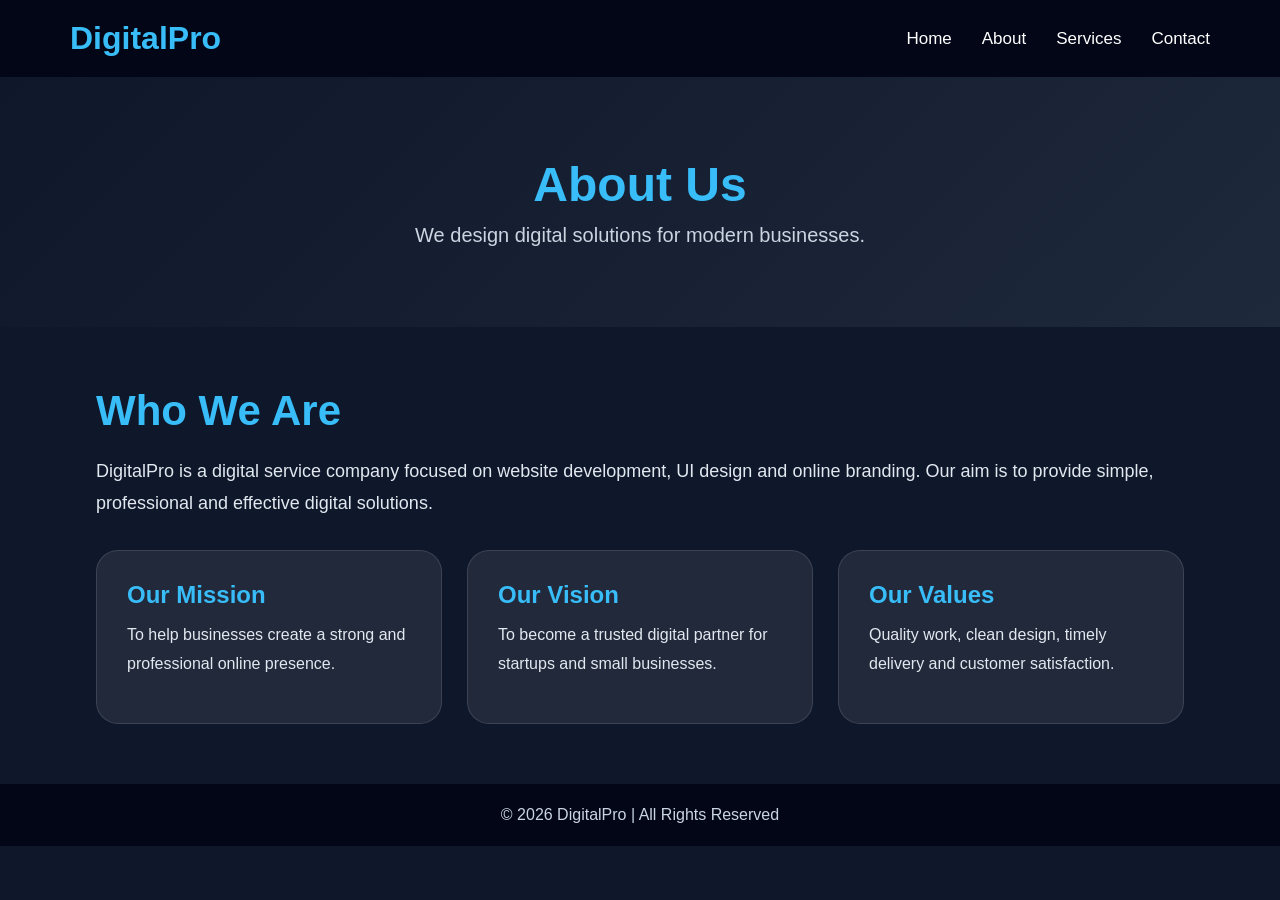
==== about.html @ eb6b0a0a "Added multipage website files" ====
<!DOCTYPE html>
<html>
<head>
    <title>About - DigitalPro</title>
    <link rel="stylesheet" href="style.css">
</head>
<body>

<nav>
    <h2>DigitalPro</h2>
    <ul>
        <li><a href="index.html">Home</a></li>
        <li><a href="about.html">About</a></li>
        <li><a href="services.html">Services</a></li>
        <li><a href="contact.html">Contact</a></li>
    </ul>
</nav>

<section class="page-header">
    <h1>About Us</h1>
    <p>We design digital solutions for modern businesses.</p>
</section>

<section class="content">
    <h1>Who We Are</h1>
    <p>
        DigitalPro is a digital service company focused on website development, UI design and online branding.
        Our aim is to provide simple, professional and effective digital solutions.
    </p>

    <div class="cards">
        <div class="card">
            <h3>Our Mission</h3>
            <p>To help businesses create a strong and professional online presence.</p>
        </div>

        <div class="card">
            <h3>Our Vision</h3>
            <p>To become a trusted digital partner for startups and small businesses.</p>
        </div>

        <div class="card">
            <h3>Our Values</h3>
            <p>Quality work, clean design, timely delivery and customer satisfaction.</p>
        </div>
    </div>
</section>

<footer>
    <p>© 2026 DigitalPro | All Rights Reserved</p>
</footer>

</body>
</html>
---- style.css ----
*{
    margin: 0;
    padding: 0;
    box-sizing: border-box;
    font-family: "Segoe UI", Arial, sans-serif;
}

body{
    background: #0f172a;
    color: white;
}

nav{
    background: #020617;
    padding: 20px 70px;
    display: flex;
    justify-content: space-between;
    align-items: center;
    position: sticky;
    top: 0;
    z-index: 1000;
}

nav h2{
    color: #38bdf8;
    font-size: 32px;
}

nav ul{
    list-style: none;
    display: flex;
    gap: 30px;
}

nav ul li a{
    color: white;
    text-decoration: none;
    font-size: 17px;
    transition: 0.3s;
}

nav ul li a:hover{
    color: #38bdf8;
}

.hero{
    min-height: 90vh;
    background:
    linear-gradient(rgba(2,6,23,0.75), rgba(15,23,42,0.9)),
    url("https://images.unsplash.com/photo-1516321318423-f06f85e504b3");
    background-size: cover;
    background-position: center;
    display: flex;
    justify-content: center;
    align-items: center;
    text-align: center;
    flex-direction: column;
    padding: 30px;
}

.hero h1{
    font-size: 62px;
    max-width: 900px;
    margin-bottom: 20px;
}

.hero p{
    font-size: 22px;
    max-width: 750px;
    color: #cbd5e1;
    margin-bottom: 35px;
}

.btn{
    background: #38bdf8;
    color: #020617;
    padding: 15px 34px;
    border-radius: 50px;
    text-decoration: none;
    font-weight: bold;
    transition: 0.3s;
}

.btn:hover{
    background: #0ea5e9;
    transform: scale(1.05);
}

.page-header{
    padding: 80px 20px;
    text-align: center;
    background: linear-gradient(135deg, #0f172a, #1e293b);
}

.page-header h1{
    font-size: 48px;
    color: #38bdf8;
    margin-bottom: 12px;
}

.page-header p{
    color: #cbd5e1;
    font-size: 20px;
}

.content{
    width: 85%;
    margin: 60px auto;
}

.content h1{
    color: #38bdf8;
    font-size: 42px;
    margin-bottom: 20px;
}

.content p{
    color: #e2e8f0;
    font-size: 18px;
    line-height: 1.8;
    margin-bottom: 15px;
}

.cards{
    margin-top: 30px;
    display: grid;
    grid-template-columns: repeat(3, 1fr);
    gap: 25px;
}

.card{
    background: rgba(255,255,255,0.08);
    border: 1px solid rgba(255,255,255,0.12);
    padding: 30px;
    border-radius: 22px;
    transition: 0.3s;
}

.card:hover{
    transform: translateY(-8px);
    background: rgba(56,189,248,0.12);
}

.card h3{
    color: #38bdf8;
    font-size: 24px;
    margin-bottom: 12px;
}

.card p{
    font-size: 16px;
}

.cta{
    text-align: center;
    padding: 70px 20px;
    background: #020617;
}

.cta h2{
    font-size: 36px;
    margin-bottom: 25px;
}

.contact-section{
    display: grid;
    grid-template-columns: 1fr 1fr;
    gap: 40px;
}

form{
    display: flex;
    flex-direction: column;
    gap: 15px;
}

input,
textarea{
    background: rgba(255,255,255,0.08);
    border: 1px solid rgba(255,255,255,0.15);
    color: white;
    padding: 15px;
    border-radius: 14px;
    outline: none;
    font-size: 16px;
    backdrop-filter: blur(10px);
}

input::placeholder,
textarea::placeholder{
    color: #cbd5e1;
}

textarea{
    height: 130px;
    resize: none;
}

button{
    background: #38bdf8;
    color: #020617;
    border: none;
    padding: 15px;
    border-radius: 14px;
    font-weight: bold;
    cursor: pointer;
    transition: 0.3s;
}

button:hover{
    background: #0ea5e9;
    transform: translateY(-3px);
}

footer{
    background: #020617;
    text-align: center;
    padding: 22px;
    color: #cbd5e1;
}

@media(max-width: 768px){
    nav{
        flex-direction: column;
        gap: 15px;
        padding: 20px;
    }

    nav ul{
        flex-direction: column;
        text-align: center;
        gap: 15px;
    }

    .hero h1{
        font-size: 40px;
    }

    .hero p{
        font-size: 18px;
    }

    .cards{
        grid-template-columns: 1fr;
    }

    .contact-section{
        grid-template-columns: 1fr;
    }

    .content{
        width: 92%;
    }
}
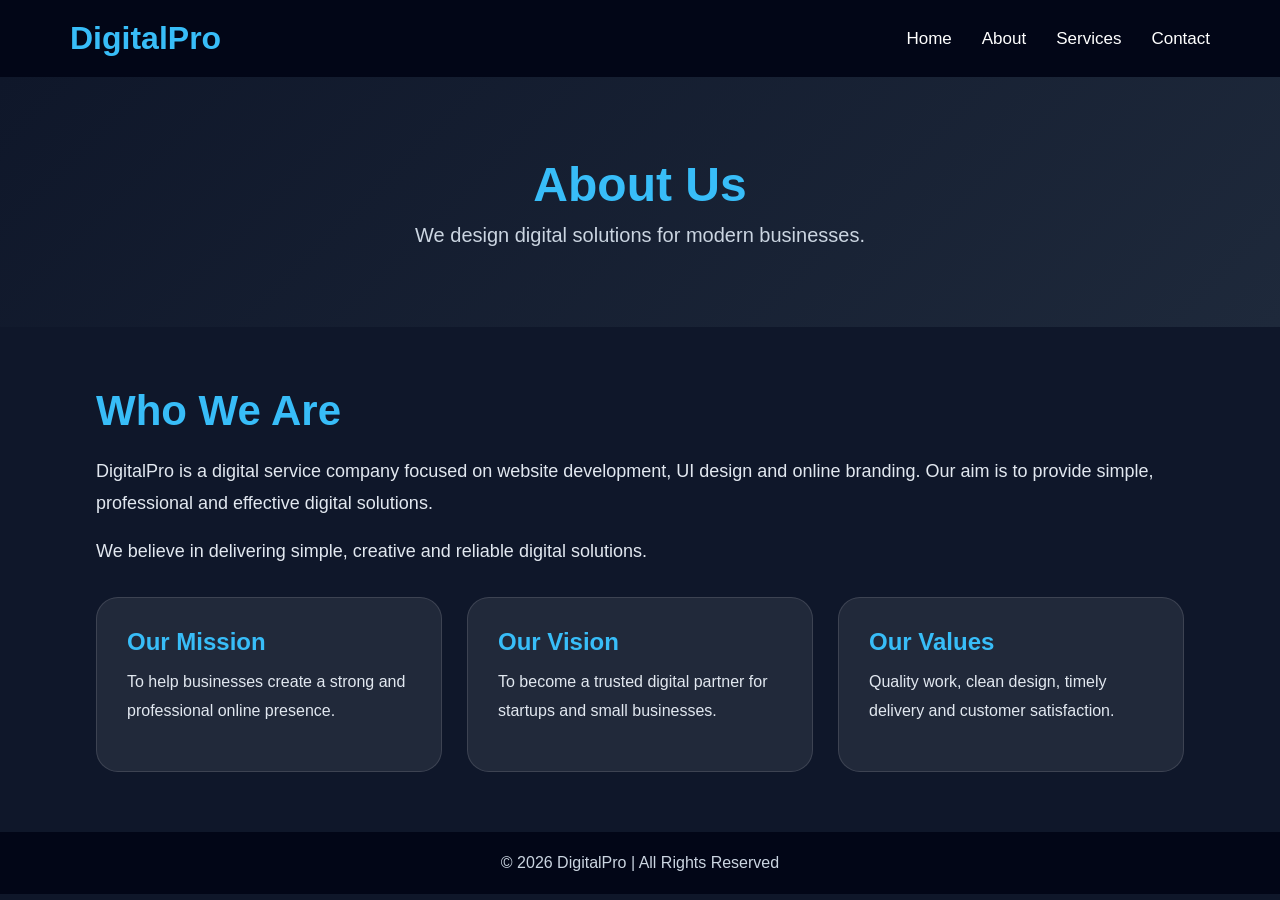
==== commit 9ab7d523: "Updated about page content" ====
--- a/about.html
+++ b/about.html
@@ -27,6 +27,9 @@
         DigitalPro is a digital service company focused on website development, UI design and online branding.
         Our aim is to provide simple, professional and effective digital solutions.
     </p>
+    <p>
+    We believe in delivering simple, creative and reliable digital solutions.
+</p>
 
     <div class="cards">
         <div class="card">
